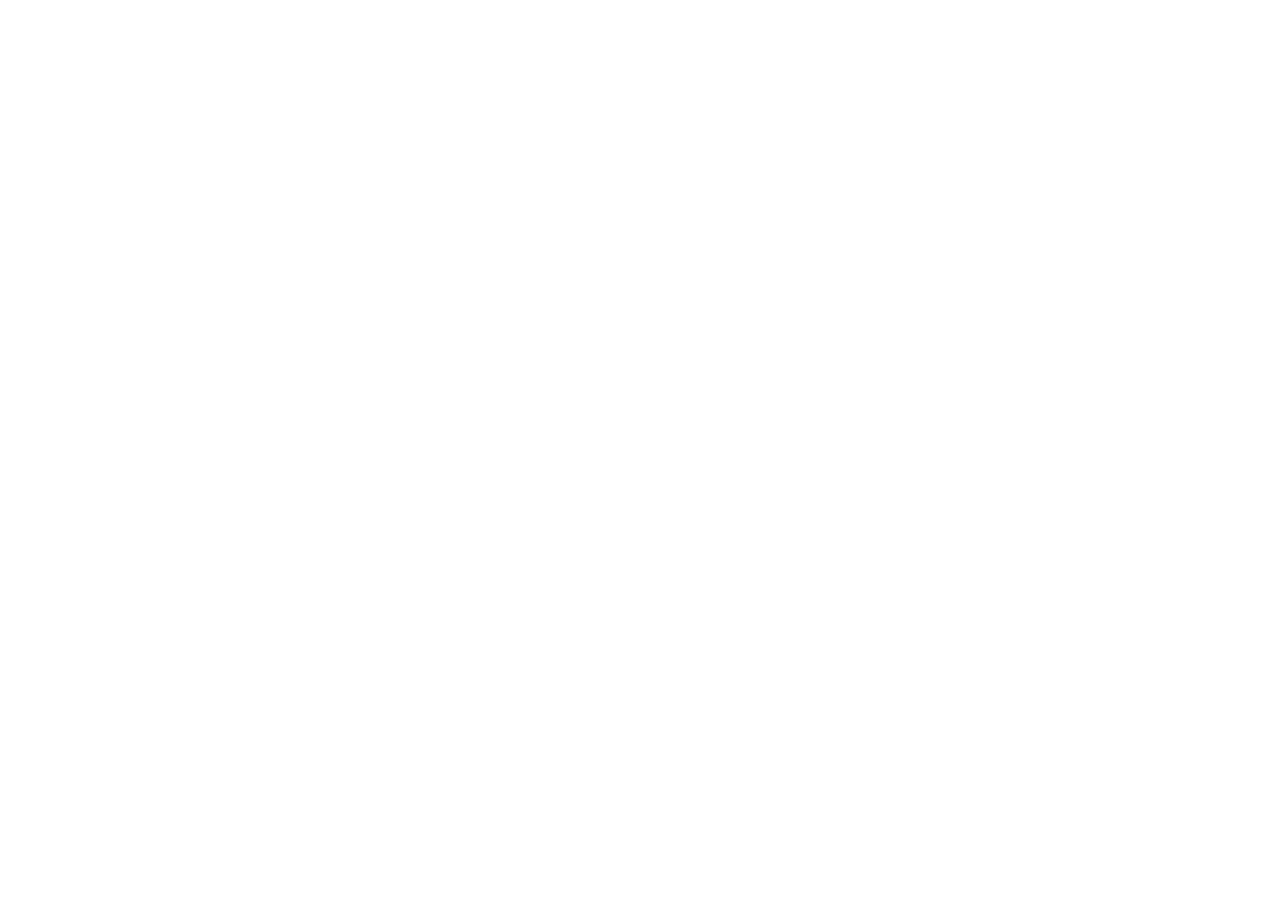
==== index.html @ 304bc9ec "Adds the initial structure of the project" ====
<!DOCTYPE html>
<html lang="ru">
<head>
  <meta charset="UTF-8">
  <meta name="viewport" content="width=device-width, initial-scale=1.0">
  <meta http-equiv="X-UA-Compatible" content="ie=edge">
  <title>Document</title>
  <link rel="stylesheet" href="./css/index.css">
</head>
<body>

</body>
</html>
---- css/index.css ----
html {
  box-sizing: border-box;
  width: 100%;
  height: 100%;
  font-family: Arial, "Helvetica CY", sans-serif;
  font-size: 18px;
  line-height: 1.3;
  font-weight: 400;
  word-wrap: break-word;
  overflow-wrap: break-word;
}

*, *::before, *::after {
  box-sizing: inherit;
}

body {
  width: 100%;
  height: 100%;
  margin: 0;
  padding: 0;
  color: #000;
  background-color: #fff;
}

.container {
  width: 100%;
  padding-right: 15px;
  padding-left: 15px;
  margin-right: auto;
  margin-left: auto;
}

@media (min-width: 576px) {
  .container {
    max-width: 540px;
  }
}

@media (min-width: 768px) {
  .container {
    max-width: 720px;
  }
}

@media (min-width: 992px) {
  .container {
    max-width: 960px;
  }
}
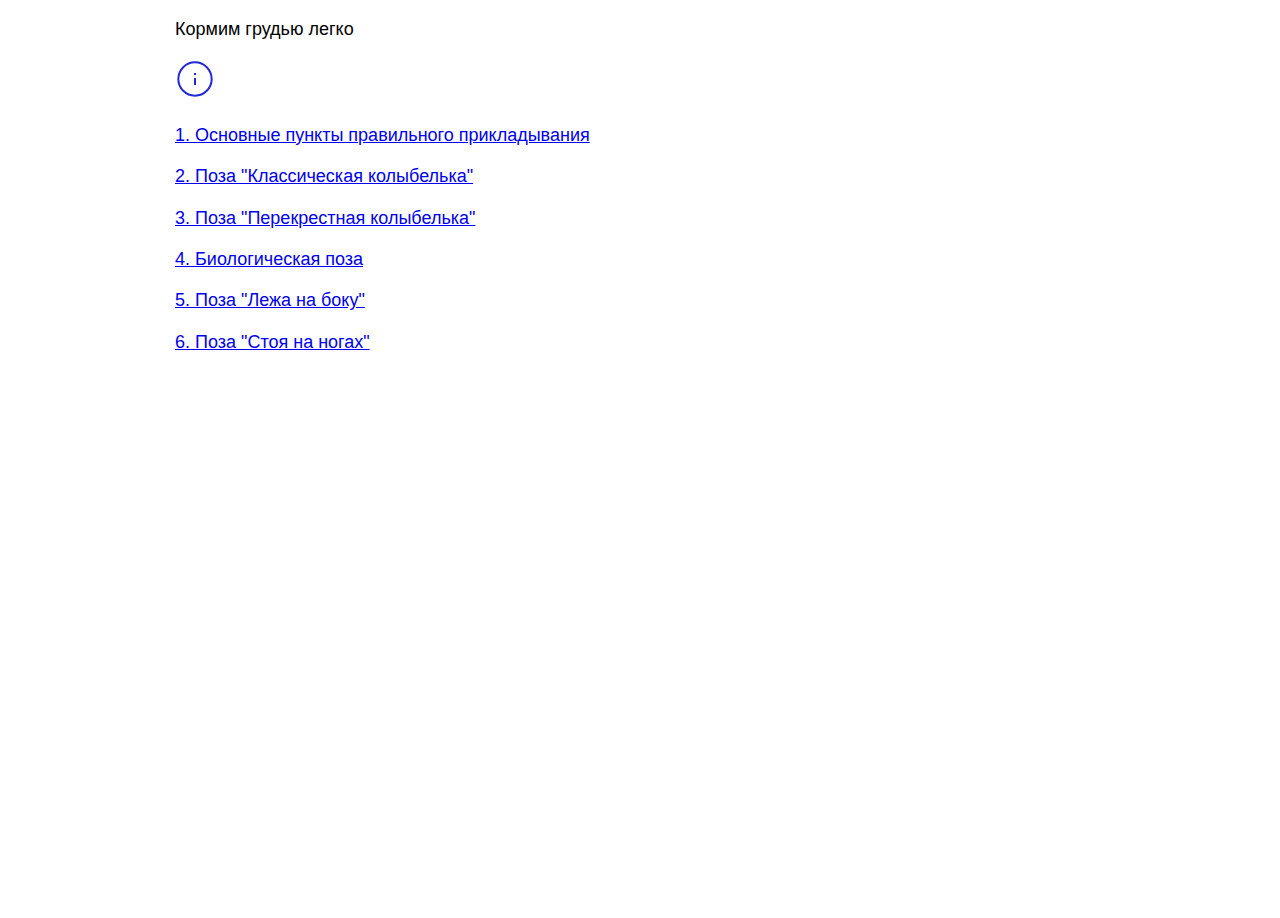
==== commit c68674b3: "Adds html code to the main page" ====
--- a/index.html
+++ b/index.html
@@ -3,11 +3,46 @@
 <head>
   <meta charset="UTF-8">
   <meta name="viewport" content="width=device-width, initial-scale=1.0">
-  <meta http-equiv="X-UA-Compatible" content="ie=edge">
   <title>Document</title>
   <link rel="stylesheet" href="./css/index.css">
 </head>
 <body>
+  <header class="page-header">
+    <div class="container">
+      <p class="page-header__text">Кормим грудью легко</p>
+      <a href="#" class="page-header__link">
+        <svg role="img" xmlns="http://www.w3.org/2000/svg" width="40px" height="40px" viewBox="0 0 24 24" aria-labelledby="infoIconTitle infoIconDesc" stroke="#2329D6" stroke-width="1.2" stroke-linecap="square" stroke-linejoin="miter" fill="none" color="#2329D6"> <title id="infoIconTitle">Information</title> <desc id="infoIconDesc">Icon of an "i" letter closed in a circle</desc> <path d="M12,12 L12,15"/> <line x1="12" y1="9" x2="12" y2="9"/> <circle cx="12" cy="12" r="10"/> </svg>
+      </a>
+    </div>
+  </header>
 
+  <div class="main-nav">
+    <div class="container">
+      <a href="#" class="main-nav__link  nav-link">
+        <div class="nav-link__picture"></div>
+        <p class="nav-link__text">1. Основные пункты правильного прикладывания</p>
+      </a>
+      <a href="#" class="main-nav__link  nav-link">
+        <div class="nav-link__picture"></div>
+        <p class="nav-link__text">2. Поза "Классическая колыбелька"</p>
+      </a>
+      <a href="#" class="main-nav__link  nav-link">
+        <div class="nav-link__picture"></div>
+        <p class="nav-link__text">3. Поза "Перекрестная колыбелька"</p>
+      </a>
+      <a href="#" class="main-nav__link  nav-link">
+        <div class="nav-link__picture"></div>
+        <p class="nav-link__text">4. Биологическая поза</p>
+      </a>
+      <a href="#" class="main-nav__link  nav-link">
+        <div class="nav-link__picture"></div>
+        <p class="nav-link__text">5. Поза "Лежа на боку"</p>
+      </a>
+      <a href="#" class="main-nav__link  nav-link">
+        <div class="nav-link__picture"></div>
+        <p class="nav-link__text">6. Поза "Стоя на ногах"</p>
+      </a>
+    </div>
+  </div>
 </body>
 </html>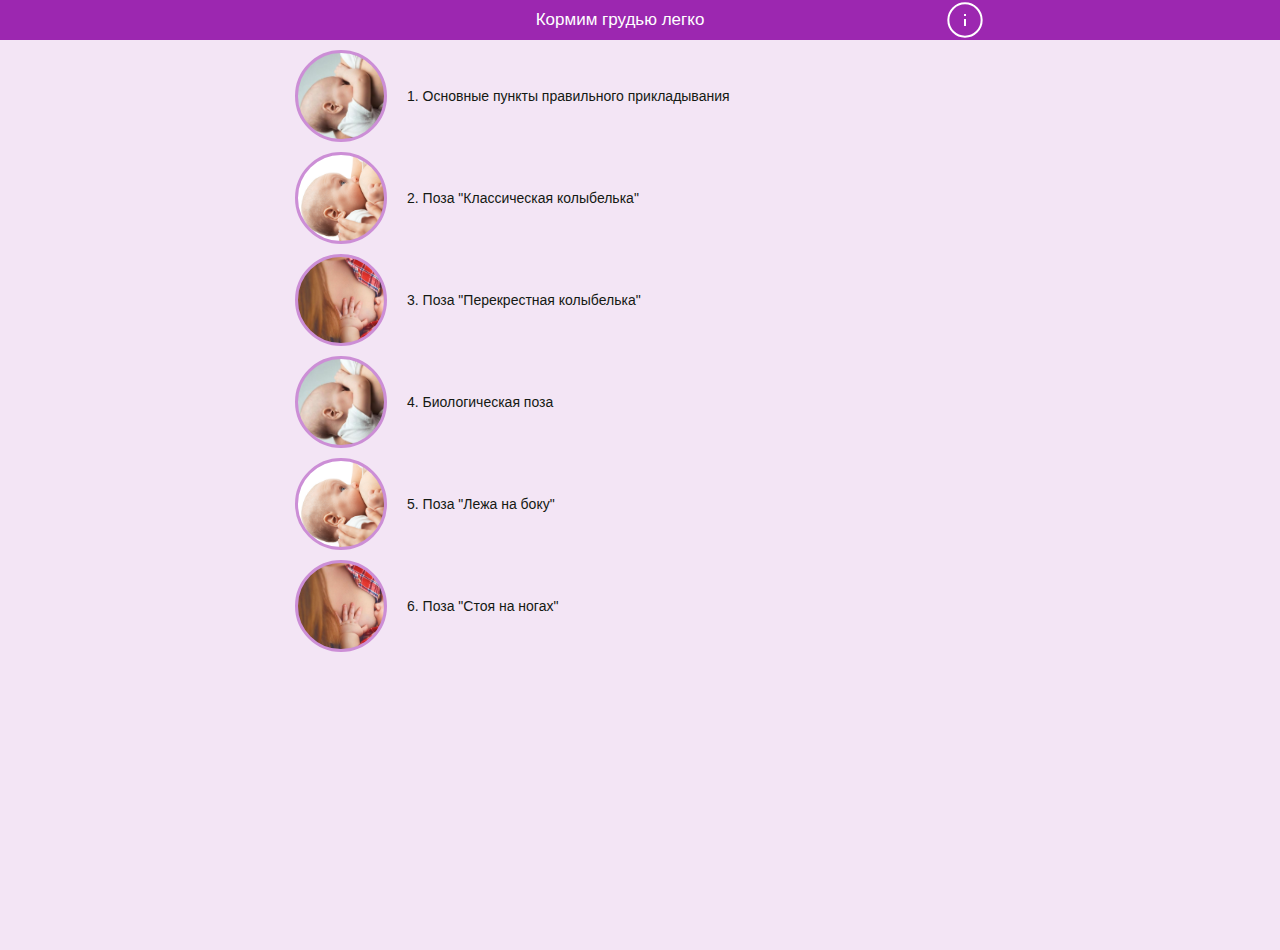
==== commit d2245fa0: "Adds styles to the home page" ====
--- a/index.html
+++ b/index.html
@@ -8,10 +8,10 @@
 </head>
 <body>
   <header class="page-header">
-    <div class="container">
+    <div class="container  page-header__layout">
       <p class="page-header__text">Кормим грудью легко</p>
       <a href="#" class="page-header__link">
-        <svg role="img" xmlns="http://www.w3.org/2000/svg" width="40px" height="40px" viewBox="0 0 24 24" aria-labelledby="infoIconTitle infoIconDesc" stroke="#2329D6" stroke-width="1.2" stroke-linecap="square" stroke-linejoin="miter" fill="none" color="#2329D6"> <title id="infoIconTitle">Information</title> <desc id="infoIconDesc">Icon of an "i" letter closed in a circle</desc> <path d="M12,12 L12,15"/> <line x1="12" y1="9" x2="12" y2="9"/> <circle cx="12" cy="12" r="10"/> </svg>
+        <svg role="img" xmlns="http://www.w3.org/2000/svg" width="40px" height="40px" viewBox="0 0 24 24" aria-labelledby="infoIconTitle infoIconDesc" stroke="#ffffff" stroke-width="1.2" stroke-linecap="square" stroke-linejoin="miter" fill="none" color="#ffffff"> <title id="infoIconTitle">Information</title> <desc id="infoIconDesc">Icon of an "i" letter closed in a circle</desc> <path d="M12,12 L12,15"/> <line x1="12" y1="9" x2="12" y2="9"/> <circle cx="12" cy="12" r="10"/> </svg>
       </a>
     </div>
   </header>
@@ -19,27 +19,27 @@
   <div class="main-nav">
     <div class="container">
       <a href="#" class="main-nav__link  nav-link">
-        <div class="nav-link__picture"></div>
+        <div class="nav-link__picture  nav-link__picture--1"></div>
         <p class="nav-link__text">1. Основные пункты правильного прикладывания</p>
       </a>
       <a href="#" class="main-nav__link  nav-link">
-        <div class="nav-link__picture"></div>
+        <div class="nav-link__picture  nav-link__picture--2"></div>
         <p class="nav-link__text">2. Поза "Классическая колыбелька"</p>
       </a>
       <a href="#" class="main-nav__link  nav-link">
-        <div class="nav-link__picture"></div>
+        <div class="nav-link__picture  nav-link__picture--3"></div>
         <p class="nav-link__text">3. Поза "Перекрестная колыбелька"</p>
       </a>
       <a href="#" class="main-nav__link  nav-link">
-        <div class="nav-link__picture"></div>
+        <div class="nav-link__picture  nav-link__picture--4"></div>
         <p class="nav-link__text">4. Биологическая поза</p>
       </a>
       <a href="#" class="main-nav__link  nav-link">
-        <div class="nav-link__picture"></div>
+        <div class="nav-link__picture  nav-link__picture--5"></div>
         <p class="nav-link__text">5. Поза "Лежа на боку"</p>
       </a>
       <a href="#" class="main-nav__link  nav-link">
-        <div class="nav-link__picture"></div>
+        <div class="nav-link__picture  nav-link__picture--6"></div>
         <p class="nav-link__text">6. Поза "Стоя на ногах"</p>
       </a>
     </div>
--- a/css/index.css
+++ b/css/index.css
@@ -3,7 +3,7 @@
   width: 100%;
   height: 100%;
   font-family: Arial, "Helvetica CY", sans-serif;
-  font-size: 18px;
+  font-size: 14px;
   line-height: 1.3;
   font-weight: 400;
   word-wrap: break-word;
@@ -19,8 +19,8 @@
   height: 100%;
   margin: 0;
   padding: 0;
-  color: #000;
-  background-color: #fff;
+  color: #141913;
+  background-color: #f3e5f5;
 }
 
 .container {
@@ -29,6 +29,79 @@
   padding-left: 15px;
   margin-right: auto;
   margin-left: auto;
+}
+
+.page-header {
+  position: fixed;
+  top: 0;
+  left: 0;
+  right: 0;
+  color: #fff;
+  background-color: #9c27b0;
+}
+
+.page-header__layout {
+  display: flex;
+  flex-wrap: wrap;
+  align-items: center;
+}
+
+.page-header__text {
+  margin: 0 auto;
+  font-size: 17px;
+}
+
+.page-header__link {
+  display: flex;
+}
+
+.main-nav {
+  margin-top: 50px;
+}
+
+.nav-link {
+  display: flex;
+  align-items: center;
+  margin-bottom: 10px;
+  text-decoration: none;
+  color: inherit;
+}
+
+.nav-link:active {
+  background-color: #cc8ed6;
+}
+
+.nav-link__picture {
+  flex-shrink: 0;
+  width: 92px;
+  height: 92px;
+  margin-right: 20px;
+  border: 3px solid #cc8ed6;
+  border-radius: 50%;
+}
+
+.nav-link__picture--1 {
+  background: #cc8ed6 url("../img/baby-1.jpg") 0 0 / cover no-repeat;
+}
+.nav-link__picture--2 {
+  background: #cc8ed6 url("../img/baby-2.jpg") 0 0 / cover no-repeat;
+}
+.nav-link__picture--3 {
+  background: #cc8ed6 url("../img/baby-3.jpg") 0 0 / cover no-repeat;
+}
+.nav-link__picture--4 {
+  background: #cc8ed6 url("../img/baby-1.jpg") 0 0 / cover no-repeat;
+}
+.nav-link__picture--5 {
+  background: #cc8ed6 url("../img/baby-2.jpg") 0 0 / cover no-repeat;
+}
+.nav-link__picture--6 {
+  background: #cc8ed6 url("../img/baby-3.jpg") 0 0 / cover no-repeat;
+}
+
+.nav-link__text {
+  flex-grow: 1;
+  margin: 0;
 }
 
 @media (min-width: 576px) {
@@ -42,9 +115,3 @@
     max-width: 720px;
   }
 }
-
-@media (min-width: 992px) {
-  .container {
-    max-width: 960px;
-  }
-}
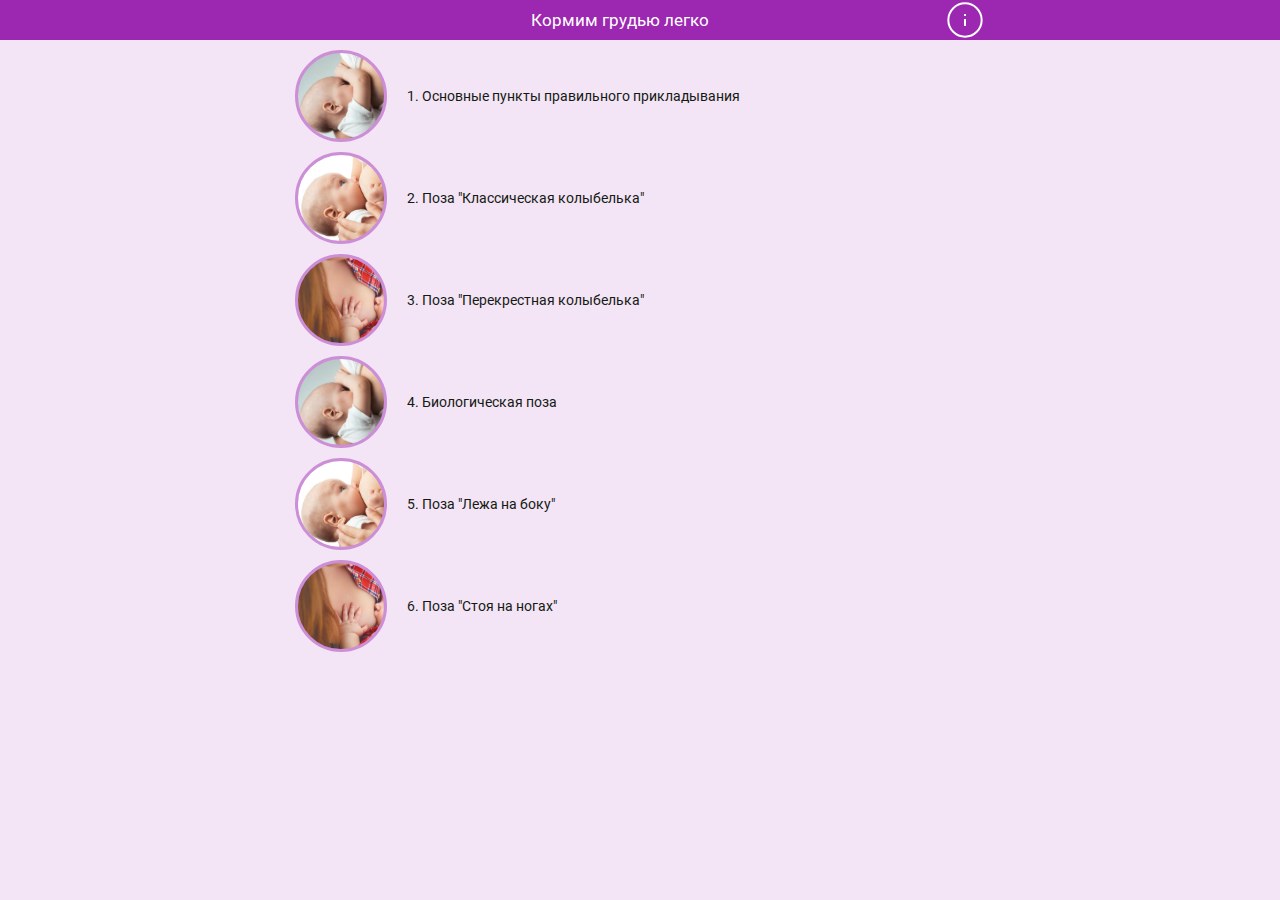
==== commit 36a0aef6: "Adds an information page" ====
--- a/index.html
+++ b/index.html
@@ -10,7 +10,7 @@
   <header class="page-header">
     <div class="container  page-header__layout">
       <p class="page-header__text">Кормим грудью легко</p>
-      <a href="#" class="page-header__link">
+      <a href="./pages/info.html" class="page-header__link">
         <svg role="img" xmlns="http://www.w3.org/2000/svg" width="40px" height="40px" viewBox="0 0 24 24" aria-labelledby="infoIconTitle infoIconDesc" stroke="#ffffff" stroke-width="1.2" stroke-linecap="square" stroke-linejoin="miter" fill="none" color="#ffffff"> <title id="infoIconTitle">Information</title> <desc id="infoIconDesc">Icon of an "i" letter closed in a circle</desc> <path d="M12,12 L12,15"/> <line x1="12" y1="9" x2="12" y2="9"/> <circle cx="12" cy="12" r="10"/> </svg>
       </a>
     </div>
--- a/css/index.css
+++ b/css/index.css
@@ -1,8 +1,22 @@
+/* roboto-regular - cyrillic_latin */
+@font-face {
+  font-family: "Roboto";
+  font-style: normal;
+  font-weight: 400;
+  src: url("../fonts/roboto-v19-cyrillic_latin-regular.eot"); /* IE9 Compat Modes */
+  src: local("Roboto"), local("Roboto-Regular"),
+       url("../fonts/roboto-v19-cyrillic_latin-regular.eot?#iefix") format("embedded-opentype"), /* IE6-IE8 */
+       url("../fonts/roboto-v19-cyrillic_latin-regular.woff2") format("woff2"), /* Super Modern Browsers */
+       url("../fonts/roboto-v19-cyrillic_latin-regular.woff") format("woff"), /* Modern Browsers */
+       url("../fonts/roboto-v19-cyrillic_latin-regular.ttf") format("truetype"), /* Safari, Android, iOS */
+       url("../fonts/roboto-v19-cyrillic_latin-regular.svg#Roboto") format("svg"); /* Legacy iOS */
+}
+
 html {
   box-sizing: border-box;
   width: 100%;
   height: 100%;
-  font-family: Arial, "Helvetica CY", sans-serif;
+  font-family: "Roboto", Arial, "Helvetica CY", sans-serif;
   font-size: 14px;
   line-height: 1.3;
   font-weight: 400;
@@ -19,8 +33,14 @@
   height: 100%;
   margin: 0;
   padding: 0;
+  padding-top: 50px;
   color: #141913;
   background-color: #f3e5f5;
+}
+
+.inner-page {
+  color: #000;
+  background-color: #fff;
 }
 
 .container {
@@ -53,10 +73,6 @@
 
 .page-header__link {
   display: flex;
-}
-
-.main-nav {
-  margin-top: 50px;
 }
 
 .nav-link {
@@ -104,6 +120,17 @@
   margin: 0;
 }
 
+
+
+/*------------------------------------*\
+    $PAGE-INFO
+\*------------------------------------*/
+
+.content__text {
+  margin: 0;
+  margin-bottom: 12px;
+}
+
 @media (min-width: 576px) {
   .container {
     max-width: 540px;
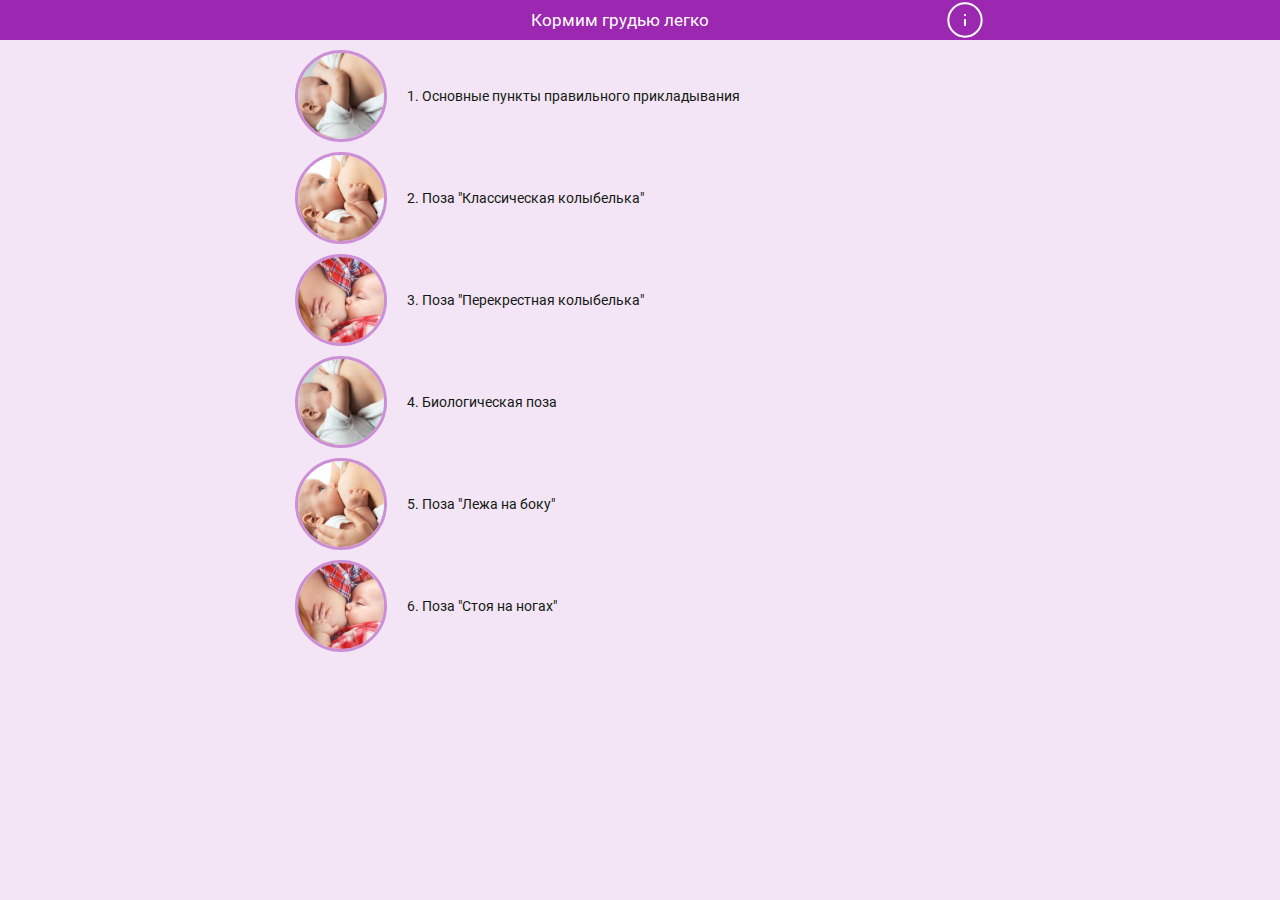
==== commit 7a5d8408: "Adds images to the main navigation" ====
--- a/index.html
+++ b/index.html
@@ -18,29 +18,41 @@
 
   <div class="main-nav">
     <div class="container">
-      <a href="#" class="main-nav__link  nav-link">
-        <div class="nav-link__picture  nav-link__picture--1"></div>
-        <p class="nav-link__text">1. Основные пункты правильного прикладывания</p>
+      <a href="./pages/page-1.html" class="main-nav__link">
+        <div class="main-nav__img-wrap">
+          <img class="main-nav__image" src="./img/baby-1.jpg" alt="">
+        </div>
+        <p class="main-nav__text">1. Основные пункты правильного прикладывания</p>
       </a>
-      <a href="#" class="main-nav__link  nav-link">
-        <div class="nav-link__picture  nav-link__picture--2"></div>
-        <p class="nav-link__text">2. Поза "Классическая колыбелька"</p>
+      <a href="#" class="main-nav__link">
+        <div class="main-nav__img-wrap">
+          <img class="main-nav__image" src="./img/baby-2.jpg" alt="">
+        </div>
+        <p class="main-nav__text">2. Поза "Классическая колыбелька"</p>
       </a>
-      <a href="#" class="main-nav__link  nav-link">
-        <div class="nav-link__picture  nav-link__picture--3"></div>
-        <p class="nav-link__text">3. Поза "Перекрестная колыбелька"</p>
+      <a href="#" class="main-nav__link">
+        <div class="main-nav__img-wrap">
+          <img class="main-nav__image" src="./img/baby-3.jpg" alt="">
+        </div>
+        <p class="main-nav__text">3. Поза "Перекрестная колыбелька"</p>
       </a>
-      <a href="#" class="main-nav__link  nav-link">
-        <div class="nav-link__picture  nav-link__picture--4"></div>
-        <p class="nav-link__text">4. Биологическая поза</p>
+      <a href="#" class="main-nav__link">
+        <div class="main-nav__img-wrap">
+          <img class="main-nav__image" src="./img/baby-1.jpg" alt="">
+        </div>
+        <p class="main-nav__text">4. Биологическая поза</p>
       </a>
-      <a href="#" class="main-nav__link  nav-link">
-        <div class="nav-link__picture  nav-link__picture--5"></div>
-        <p class="nav-link__text">5. Поза "Лежа на боку"</p>
+      <a href="#" class="main-nav__link">
+        <div class="main-nav__img-wrap">
+          <img class="main-nav__image" src="./img/baby-2.jpg" alt="">
+        </div>
+        <p class="main-nav__text">5. Поза "Лежа на боку"</p>
       </a>
-      <a href="#" class="main-nav__link  nav-link">
-        <div class="nav-link__picture  nav-link__picture--6"></div>
-        <p class="nav-link__text">6. Поза "Стоя на ногах"</p>
+      <a href="#" class="main-nav__link">
+        <div class="main-nav__img-wrap">
+          <img class="main-nav__image" src="./img/baby-3.jpg" alt="">
+        </div>
+        <p class="main-nav__text">6. Поза "Стоя на ногах"</p>
       </a>
     </div>
   </div>
--- a/css/index.css
+++ b/css/index.css
@@ -51,6 +51,12 @@
   margin-left: auto;
 }
 
+img {
+  max-width: 100%;
+  max-height: 100%;
+  display: block;
+}
+
 .page-header {
   position: fixed;
   top: 0;
@@ -75,7 +81,7 @@
   display: flex;
 }
 
-.nav-link {
+.main-nav__link {
   display: flex;
   align-items: center;
   margin-bottom: 10px;
@@ -83,39 +89,27 @@
   color: inherit;
 }
 
-.nav-link:active {
+.main-nav__link:active {
   background-color: #cc8ed6;
 }
 
-.nav-link__picture {
+.main-nav__img-wrap {
+  display: flex;
   flex-shrink: 0;
   width: 92px;
   height: 92px;
   margin-right: 20px;
   border: 3px solid #cc8ed6;
   border-radius: 50%;
+  background-color: #cc8ed6;
+  overflow: hidden;
 }
 
-.nav-link__picture--1 {
-  background: #cc8ed6 url("../img/baby-1.jpg") 0 0 / cover no-repeat;
-}
-.nav-link__picture--2 {
-  background: #cc8ed6 url("../img/baby-2.jpg") 0 0 / cover no-repeat;
-}
-.nav-link__picture--3 {
-  background: #cc8ed6 url("../img/baby-3.jpg") 0 0 / cover no-repeat;
-}
-.nav-link__picture--4 {
-  background: #cc8ed6 url("../img/baby-1.jpg") 0 0 / cover no-repeat;
-}
-.nav-link__picture--5 {
-  background: #cc8ed6 url("../img/baby-2.jpg") 0 0 / cover no-repeat;
-}
-.nav-link__picture--6 {
-  background: #cc8ed6 url("../img/baby-3.jpg") 0 0 / cover no-repeat;
+.main-nav__image {
+  object-fit: cover;
 }
 
-.nav-link__text {
+.main-nav__text {
   flex-grow: 1;
   margin: 0;
 }
@@ -123,13 +117,56 @@
 
 
 /*------------------------------------*\
-    $PAGE-INFO
+    $INNER PAGES
 \*------------------------------------*/
 
 .content__text {
   margin: 0;
   margin-bottom: 12px;
 }
+
+.photo-box {
+  width: 50%;
+  margin: 0 auto 12px;
+}
+
+.photo-box--overlay {
+  position: fixed;
+  top: 0;
+  left: 0;
+  right: 0;
+  bottom: 0;
+  width: initial;
+  margin: 0;
+  background-color: rgba(0, 0, 0, 0.7);
+}
+
+.photo-box__image--full {
+  position: absolute;
+  top: 0;
+  left: 0;
+  right: 0;
+  bottom: 0;
+  margin: auto;
+  z-index: 10;
+}
+
+.photo-box__close {
+  position: absolute;
+  top: 0;
+  right: 0;
+  z-index: 20;
+  display: none;
+  padding: 0;
+  border: none;
+  background-color: transparent;
+}
+
+.photo-box__close--show {
+  display: flex;
+}
+
+
 
 @media (min-width: 576px) {
   .container {
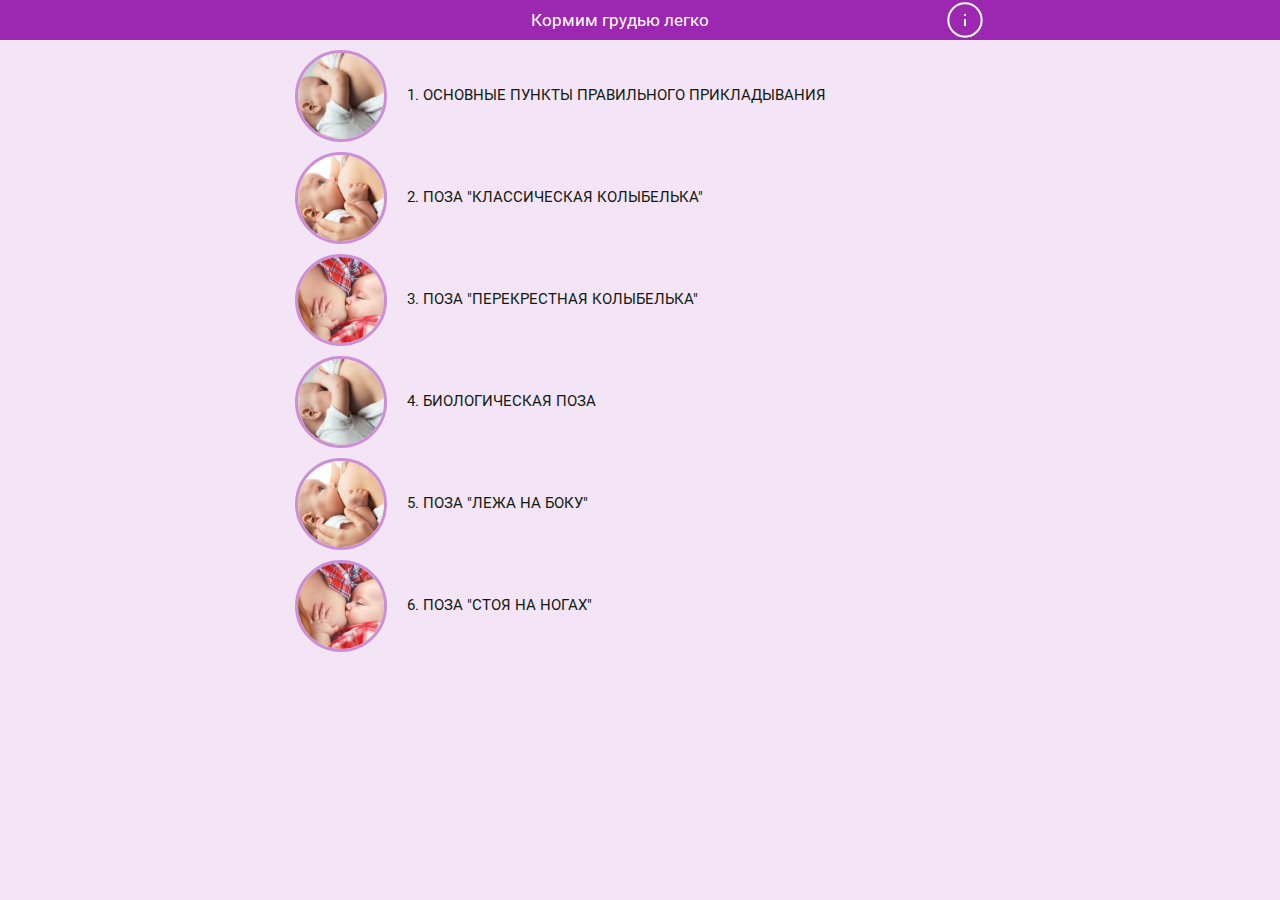
==== commit 8eec487b: "Adds the normalize.css file" ====
--- a/index.html
+++ b/index.html
@@ -4,6 +4,7 @@
   <meta charset="UTF-8">
   <meta name="viewport" content="width=device-width, initial-scale=1.0">
   <title>Document</title>
+  <link rel="stylesheet" href="./css/normalize.css">
   <link rel="stylesheet" href="./css/index.css">
 </head>
 <body>
--- a/css/index.css
+++ b/css/index.css
@@ -17,7 +17,7 @@
   width: 100%;
   height: 100%;
   font-family: "Roboto", Arial, "Helvetica CY", sans-serif;
-  font-size: 14px;
+  font-size: 15px;
   line-height: 1.3;
   font-weight: 400;
   word-wrap: break-word;
@@ -112,6 +112,7 @@
 .main-nav__text {
   flex-grow: 1;
   margin: 0;
+  text-transform: uppercase;
 }
 
 
